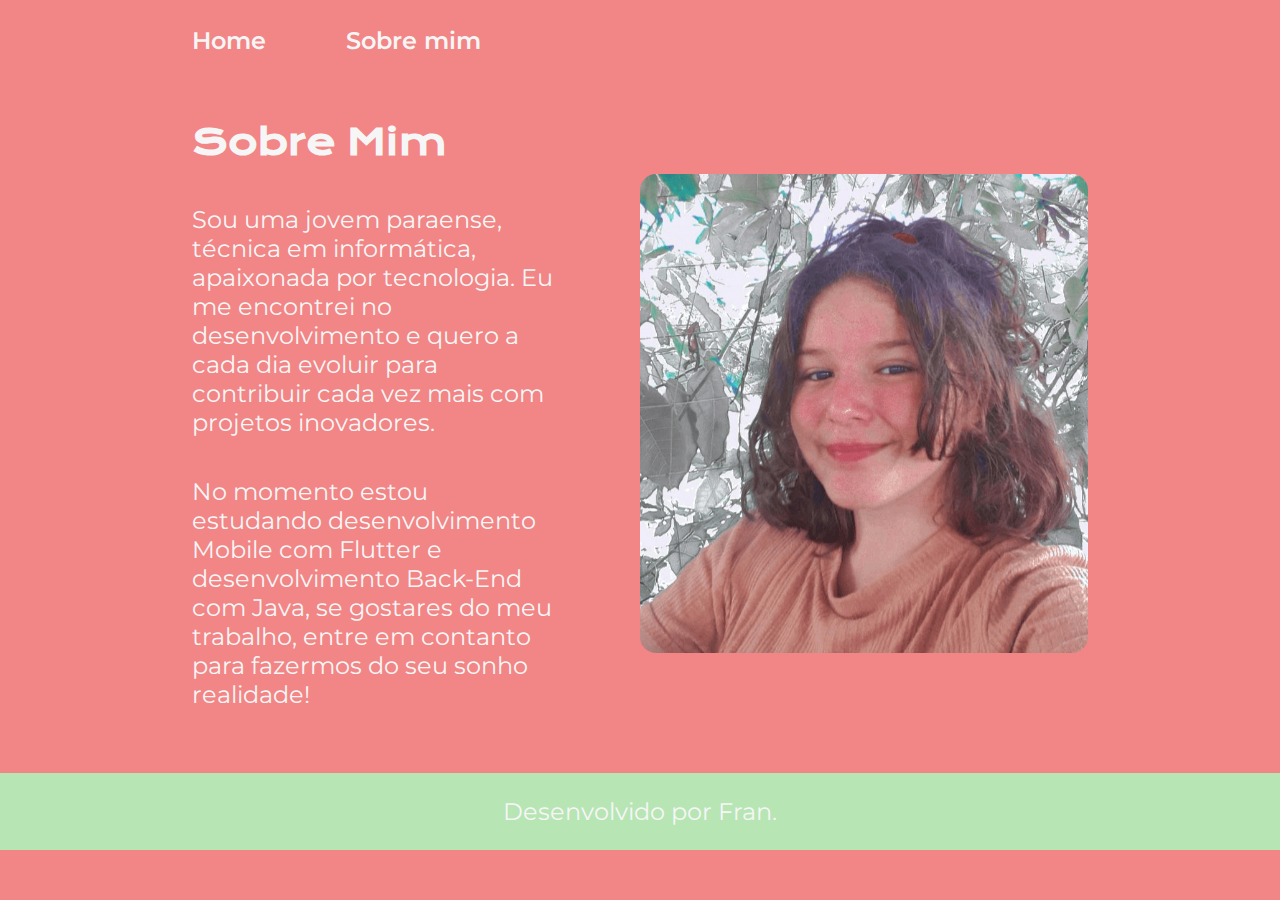
==== about.html @ 2f1a2ec9 "Add files via upload" ====
<!DOCTYPE html>
<html lang="pt-br">
<head>
    <meta charset="UTF-8">
    <meta name="viewport" content="width=device-width, initial-scale=1.0">
    <link rel="stylesheet" href="styles/style.css">
    <title>Sobre mim</title>
</head>
<body>
    <header class="cabecalho">
        <nav class="cabecalho__menu">
            <a class="cabecalho__menu__link" href="index.html">Home</a>
            <a class="cabecalho__menu__link" href="about.html">Sobre mim</a>
        </nav>
    </header>
    <main class="apresentacao">
        <section class="apresentacao__conteudo">
            <h1 class="apresentacao__conteudo__titulo">Sobre Mim</h1>
        <p class="apresentacao__conteudo__texto">Sou uma jovem paraense, técnica em informática, apaixonada por tecnologia. Eu me encontrei no desenvolvimento e quero a cada dia evoluir para contribuir cada vez mais com projetos inovadores.
        </p>
        <p class="apresentacao__conteudo__texto">No momento estou estudando desenvolvimento Mobile com Flutter e desenvolvimento Back-End com Java, se gostares do meu trabalho, entre em contanto para fazermos do seu sonho realidade!</p>

        </section>
        <img class="apresentacao__img" src="assents/fran.png" alt="Sou Fran">
    </main>
    <footer class="rodape">
        <p> Desenvolvido por Fran.</p>
    </footer>
</body>
</html>
---- styles/style.css ----
@import url('https://fonts.googleapis.com/css2?family=Krona+One&display=swap');
@import url('https://fonts.googleapis.com/css2?family=Krona+One&family=Montserrat&display=swap');
@import url('https://fonts.googleapis.com/css2?family=Montserrat:wght@600&display=swap');

:root {
    --cor-primaria: #F28585;
    --cor-secundaria: #f6f6f6;
    --cor-terciaria: #B7E5B4;

    --font-primaria:'Krona One', sans-serif;
    --font-secundaria: 'Montserrat', sans-serif;
}

* {
    margin: 0;
    padding: 0;
}


body {
    box-sizing: border-box;
    /* height: 100vh; */
    background-color: var(--cor-primaria);
    color : var(--cor-secundaria);

}
.cabecalho {
    padding: 2% 0% 0% 15% ;
}

.cabecalho__menu {
    display: flex;
    gap: 80px;
}

.cabecalho__menu__link {
    font-family: var(--font-secundaria);
    font-size: 1.5rem;
    font-weight: 600;
    color: var(--cor-secundaria);
    text-decoration: none;
}

.apresentacao{
    display: flex;
    align-items: center;
    justify-content: space-between;
    padding: 5% 15%;
    gap: 5.125rem;
}

.destaque__titulo{
    color: var(--cor-terciaria);
}


.apresentacao__img {
    height: 50%;
    width: 50%;
    border-radius: 1rem;
    border: 0px;
}

.apresentacao__conteudo {
    width: 50%;
    display: flex;
    flex-direction: column;
    gap: 40px;
}

.apresentacao__conteudo__titulo {
    font-size: 2.25rem;
    font-family: var(--font-primaria);

}

.apresentacao__conteudo__texto {
    font-size: 1.5rem;
    font-family: var(--font-secundaria);
}

.apresentacao__conteudo__links {
    display: flex;
    justify-content: space-between;
    flex-direction: column;
    align-items: center;
    gap: 32px;
}


.apresentacao__links__subtitulo {
    font-family: var(--font-primaria);
    font-weight: 400;
    font-size: 1.5rem;
}


.apresentacao__links__nav {
    display: flex;
    justify-content: center;
    gap: 16px;
    border: 2px solid var(--cor-terciaria);
    width: 50%;
    text-align: center;
    border-radius: 8px;
    font-size: 1.5rem;
    font-weight: 600;
    padding: 21.5px 0;
    text-decoration: none;
    color: var(--cor-secundaria);
    font-family: var(--font-secundaria);
}

.apresentacao__links__nav:hover {
    background-color: var(--cor-terciaria);
}

.rodape {
    padding: 24px;
    background-color: var(--cor-terciaria);
    text-align: center;
    font-family: var(--font-secundaria);
    font-size: 1.5rem;
    font-weight: 400;
}

@media (max-width: 1200px){

    .cabecalho{
        padding: 10%;
        background-color: var(--cor-terciaria);
    }

    .cabecalho__menu{
        justify-content: center;
    }

    .apresentacao {
        flex-direction: column-reverse;
        padding: 5%;
    }

    .apresentacao__conteudo{
        width: auto;
    }

}
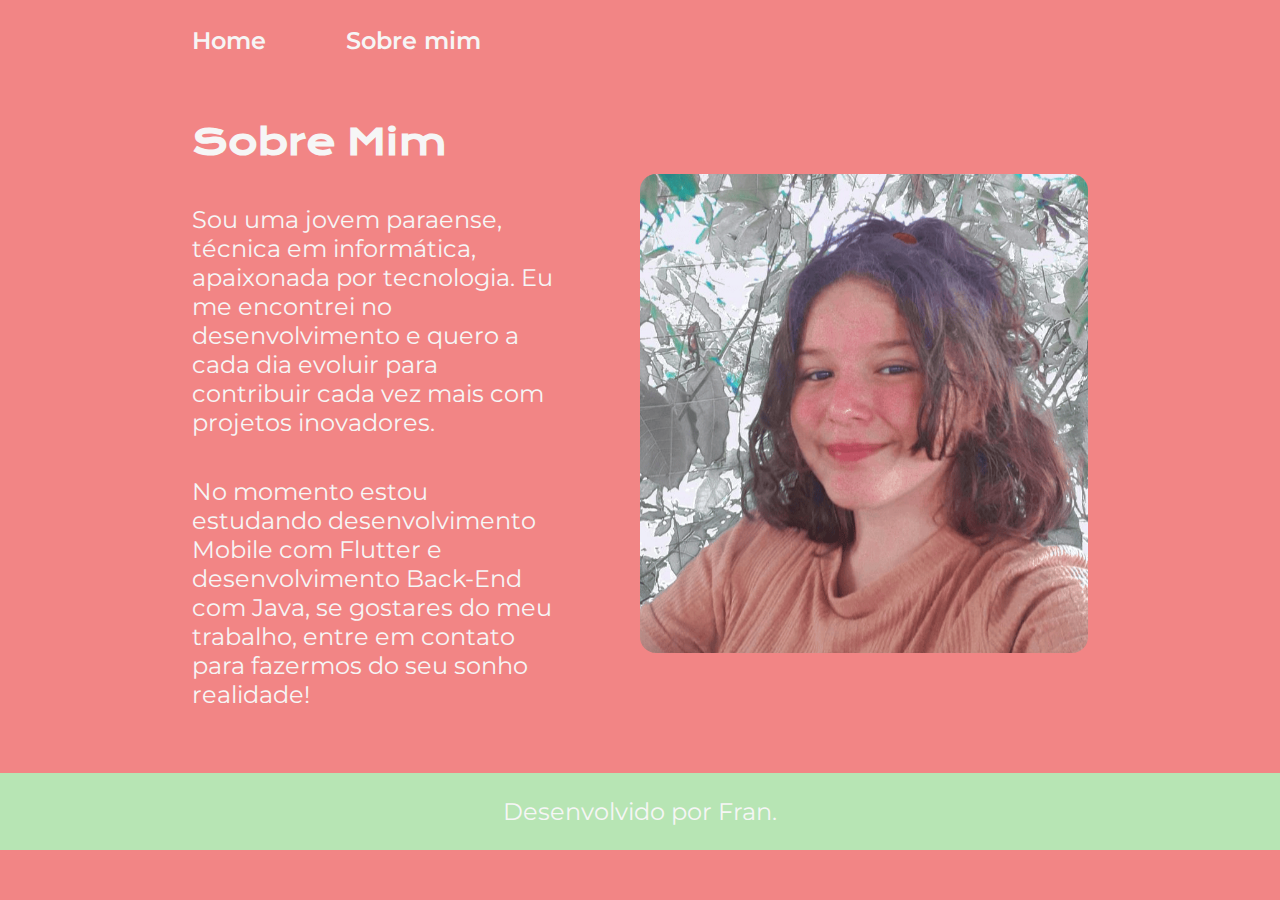
==== commit e2401514: "Update about.html" ====
--- a/about.html
+++ b/about.html
@@ -18,7 +18,7 @@
             <h1 class="apresentacao__conteudo__titulo">Sobre Mim</h1>
         <p class="apresentacao__conteudo__texto">Sou uma jovem paraense, técnica em informática, apaixonada por tecnologia. Eu me encontrei no desenvolvimento e quero a cada dia evoluir para contribuir cada vez mais com projetos inovadores.
         </p>
-        <p class="apresentacao__conteudo__texto">No momento estou estudando desenvolvimento Mobile com Flutter e desenvolvimento Back-End com Java, se gostares do meu trabalho, entre em contanto para fazermos do seu sonho realidade!</p>
+        <p class="apresentacao__conteudo__texto">No momento estou estudando desenvolvimento Mobile com Flutter e desenvolvimento Back-End com Java, se gostares do meu trabalho, entre em contato para fazermos do seu sonho realidade!</p>
 
         </section>
         <img class="apresentacao__img" src="assents/fran.png" alt="Sou Fran">
@@ -27,4 +27,4 @@
         <p> Desenvolvido por Fran.</p>
     </footer>
 </body>
-</html>+</html>
